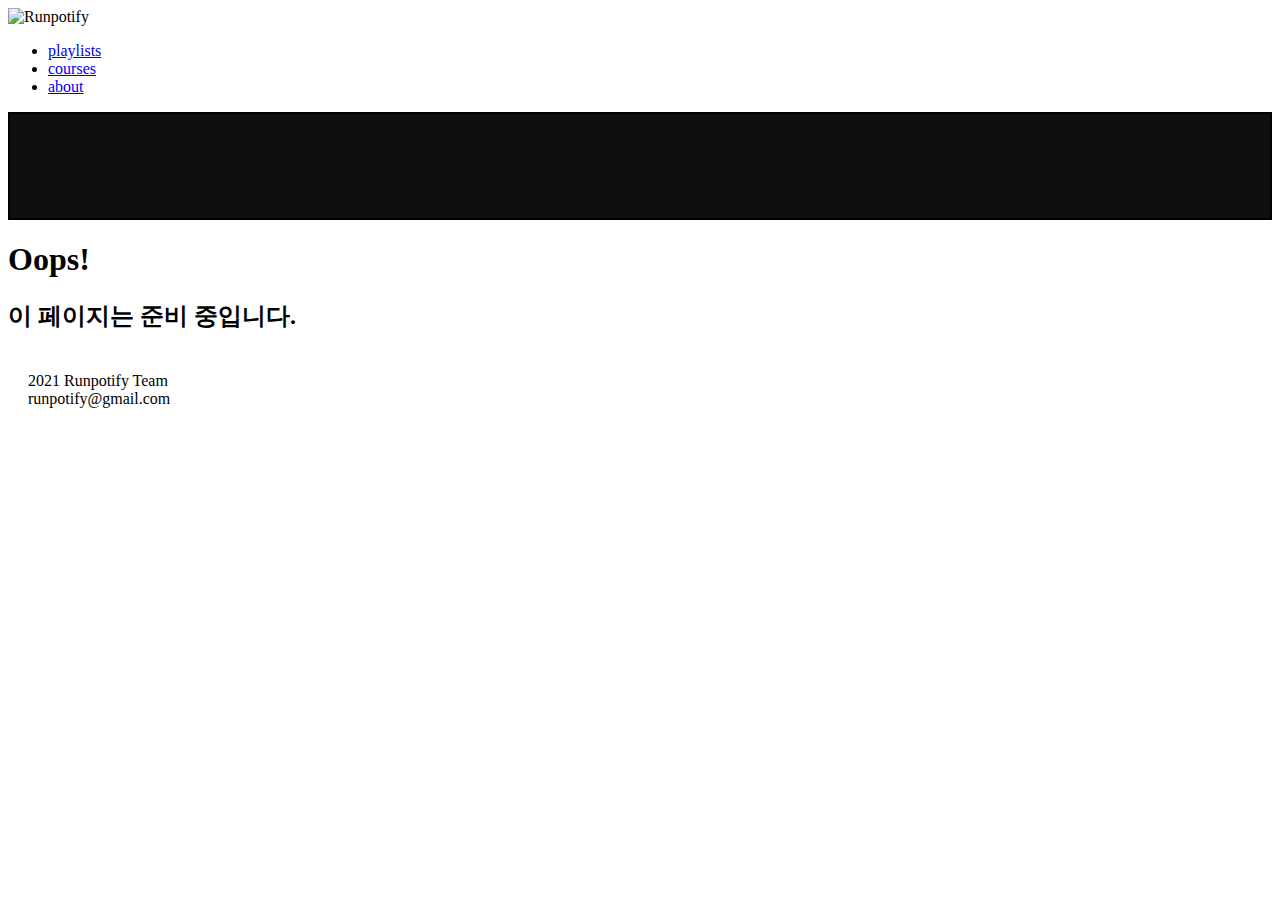
==== about.html @ d09faa59 "Add files via upload" ====
<html>

<head>
  <meta charset="UTF-8">
  <meta name="viewport" content="width=device-width, initial-scale=1">
  <title>Runpotify</title>

  <!-- Bootstrap -->
  <link href="https://cdn.jsdelivr.net/npm/bootstrap@5.0.0-beta3/dist/css/bootstrap.min.css" rel="stylesheet" integrity="sha384-eOJMYsd53ii+scO/bJGFsiCZc+5NDVN2yr8+0RDqr0Ql0h+rP48ckxlpbzKgwra6" crossorigin="anonymous">
  <link rel="stylesheet" href="css/styles.css">
  <!-- fontAwesome -->
  <script src="https://kit.fontawesome.com/7ebbce7bc8.js" crossorigin="anonymous"></script>
  <!-- Bootstrap Scripts -->
  <script src="https://cdn.jsdelivr.net/npm/bootstrap@5.0.0-beta3/dist/js/bootstrap.bundle.min.js" integrity="sha384-JEW9xMcG8R+pH31jmWH6WWP0WintQrMb4s7ZOdauHnUtxwoG2vI5DkLtS3qm9Ekf" crossorigin="anonymous"></script>
</head>

<body id="body-about">



  <!-- Navbar -->
  <section id="header">
    <!-- <div class="container-lg"> -->
    <div class="header-container position-fixed">

      <div class="logo">
        <img src="img/runpotify-logo-text-white.svg" alt="Runpotify">
      </div>

      <div class="navbar">
        <ul class="nav">
          <li class="nav-item">
            <a class="nav-link" aria-current="page" href="index.html">playlists</a>
          </li>
          <li class="nav-item">
            <a class="nav-link" href="courses.html">courses</a>
          </li>
          <li class="nav-item">
            <a class="nav-link active" href="about.html">about</a>
          </li>
        </ul>
      </div>
    </div>

    <div class="pseudo-header" style="border: 2px solid; padding: 52px; background-color: #0F0F0F;">
      <!-- 이 div로 masthead 만들면 될 듯. -->
    </div>
    <!-- </div> -->
  </section>

  <!-- body -->
  <div class="body-courses">
    <div class="notice">
      <h1>Oops!</h1>
      <h2>이 페이지는 준비 중입니다.</h2>
    </div>
  </div>

  <div class="courses-pseudo">
  </div>

  <!-- footer -->
  <section id="footer">
    <div class="footer" style="padding: 20px;">
      2021 Runpotify Team<br />
      runpotify@gmail.com
    </div>
  </section>
</body>

</html>
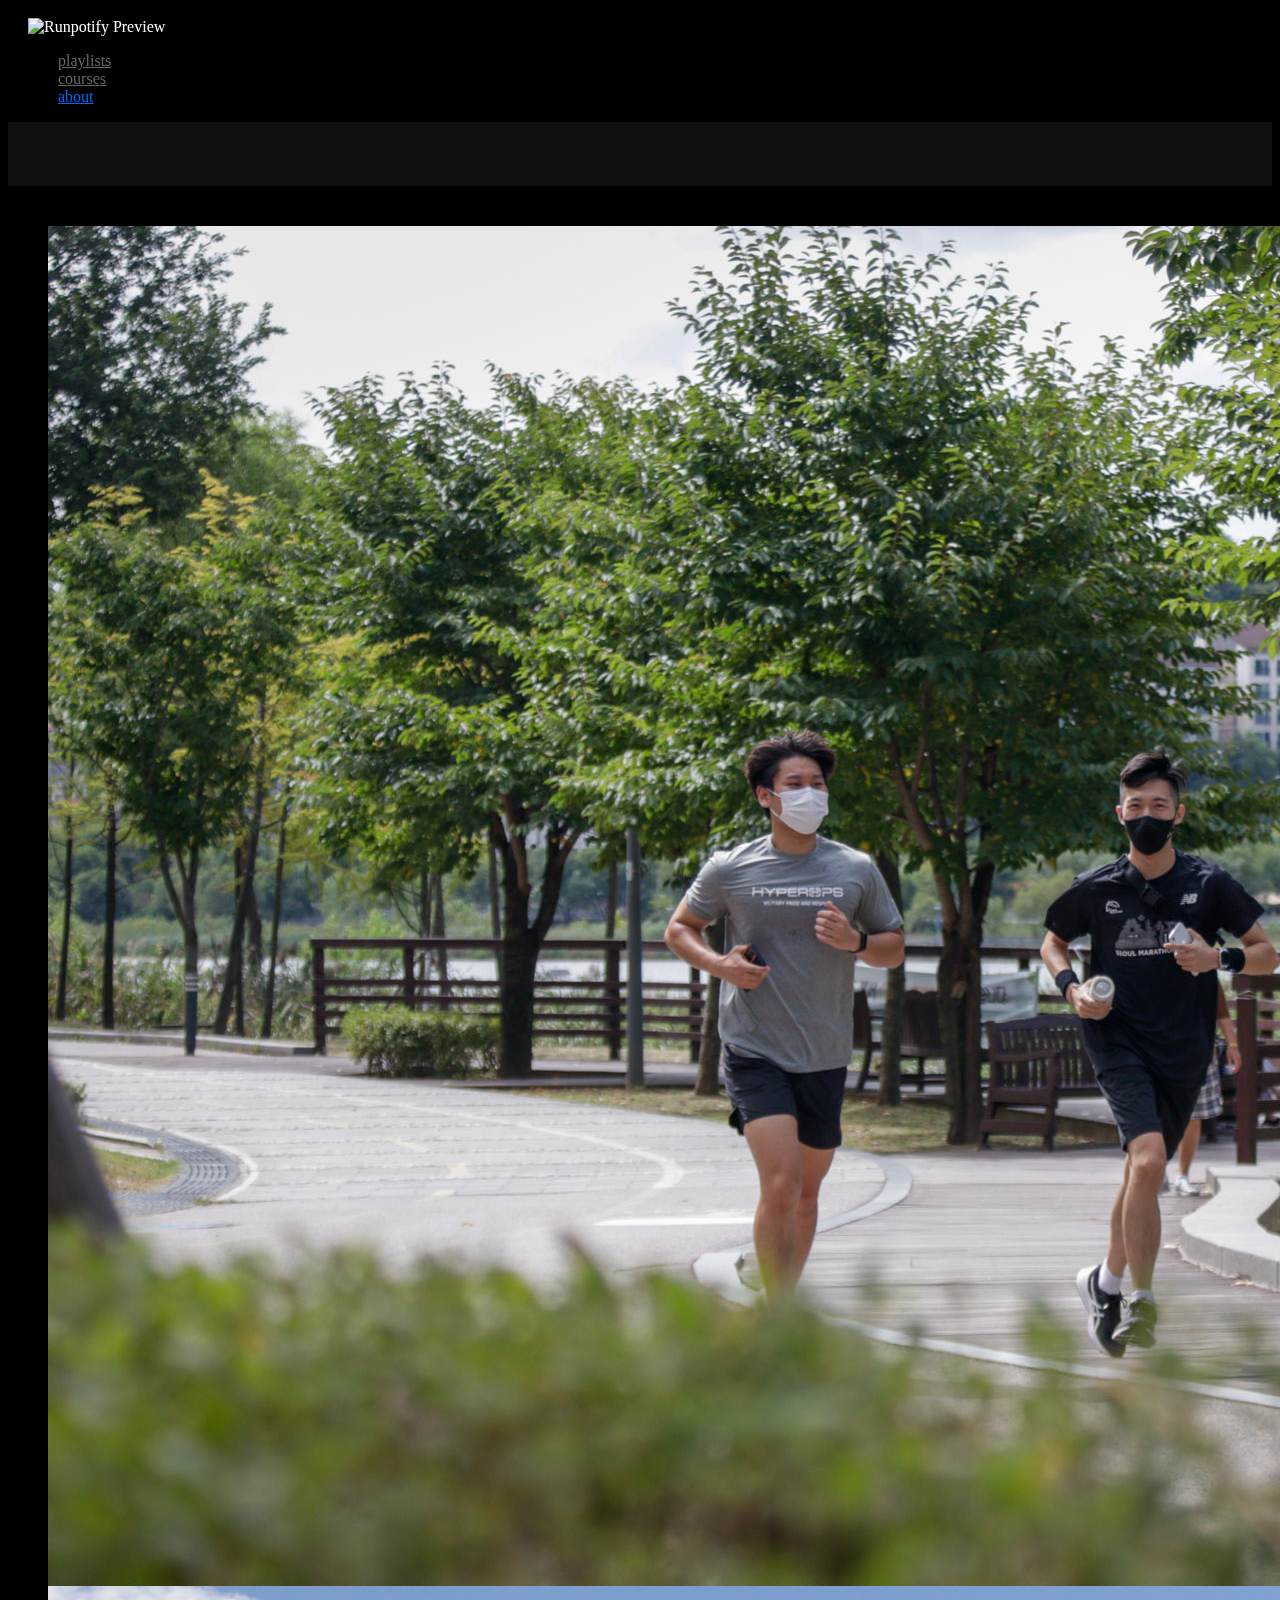
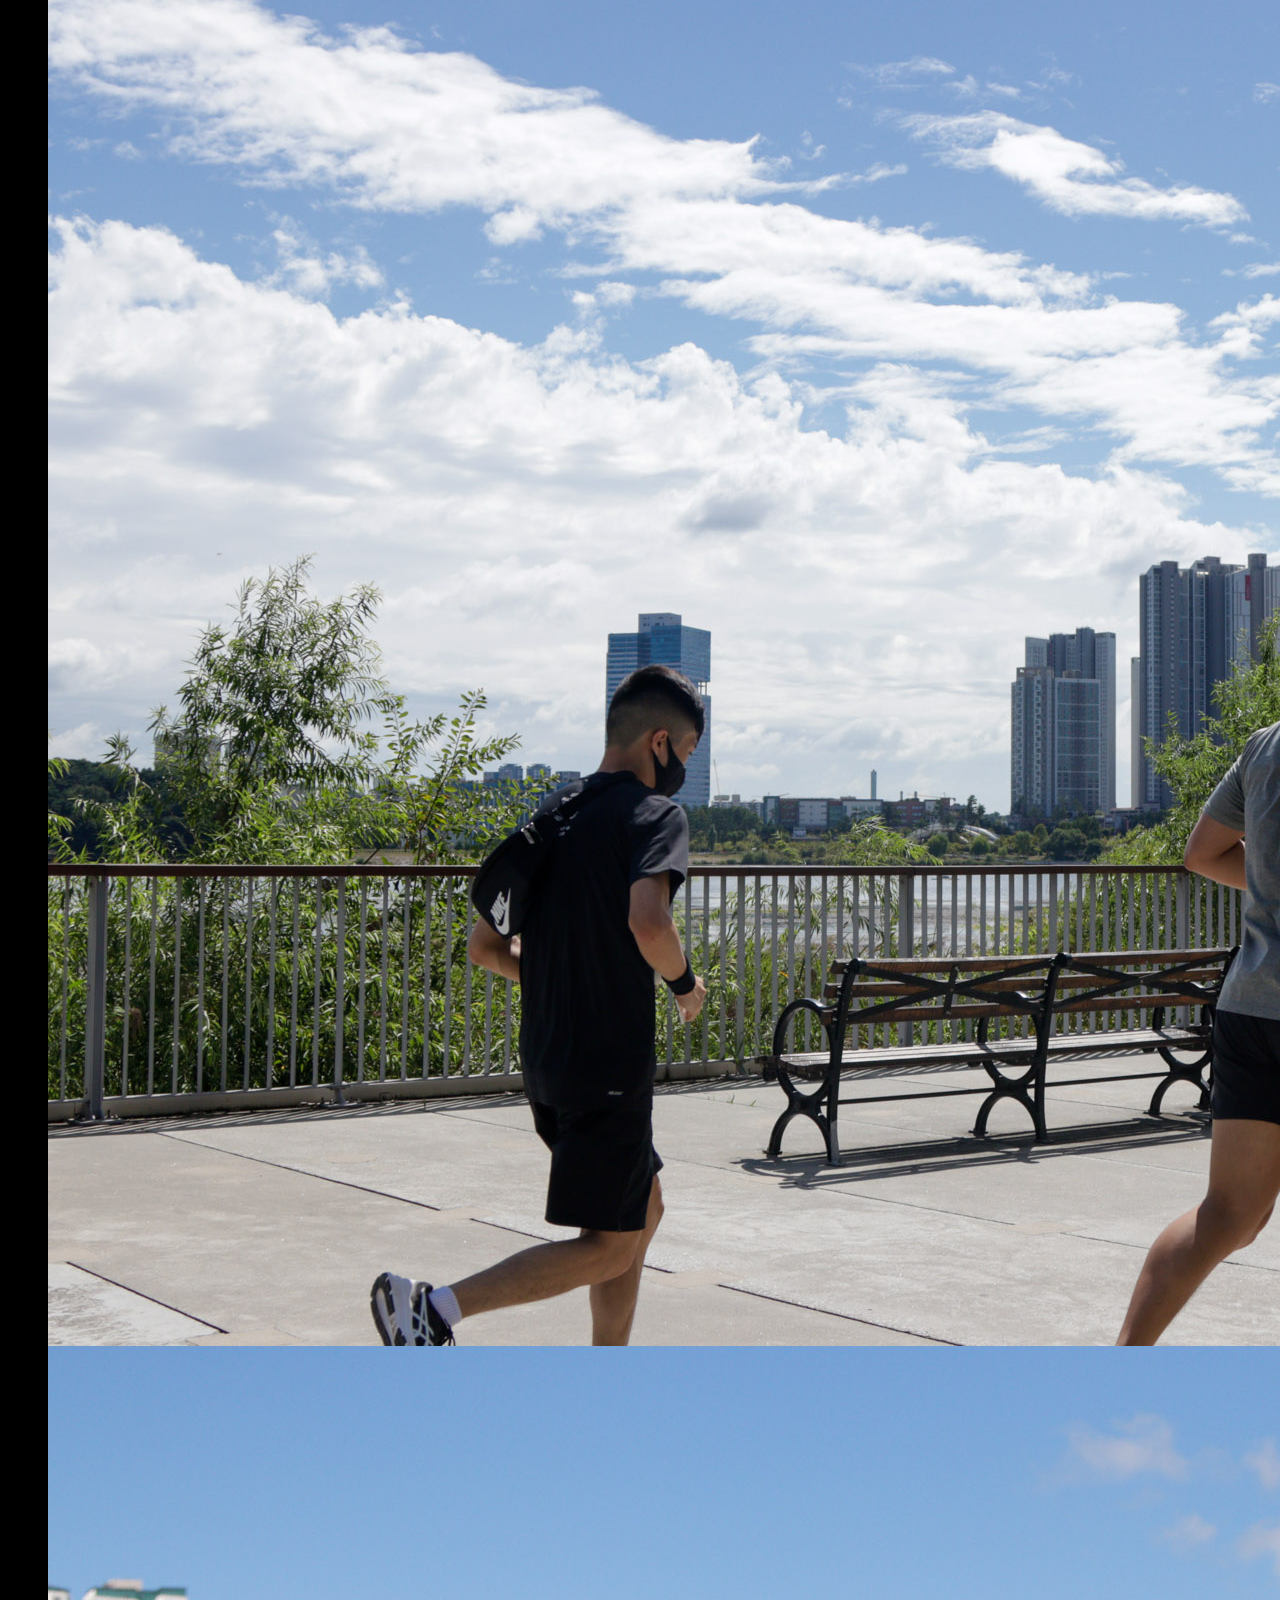
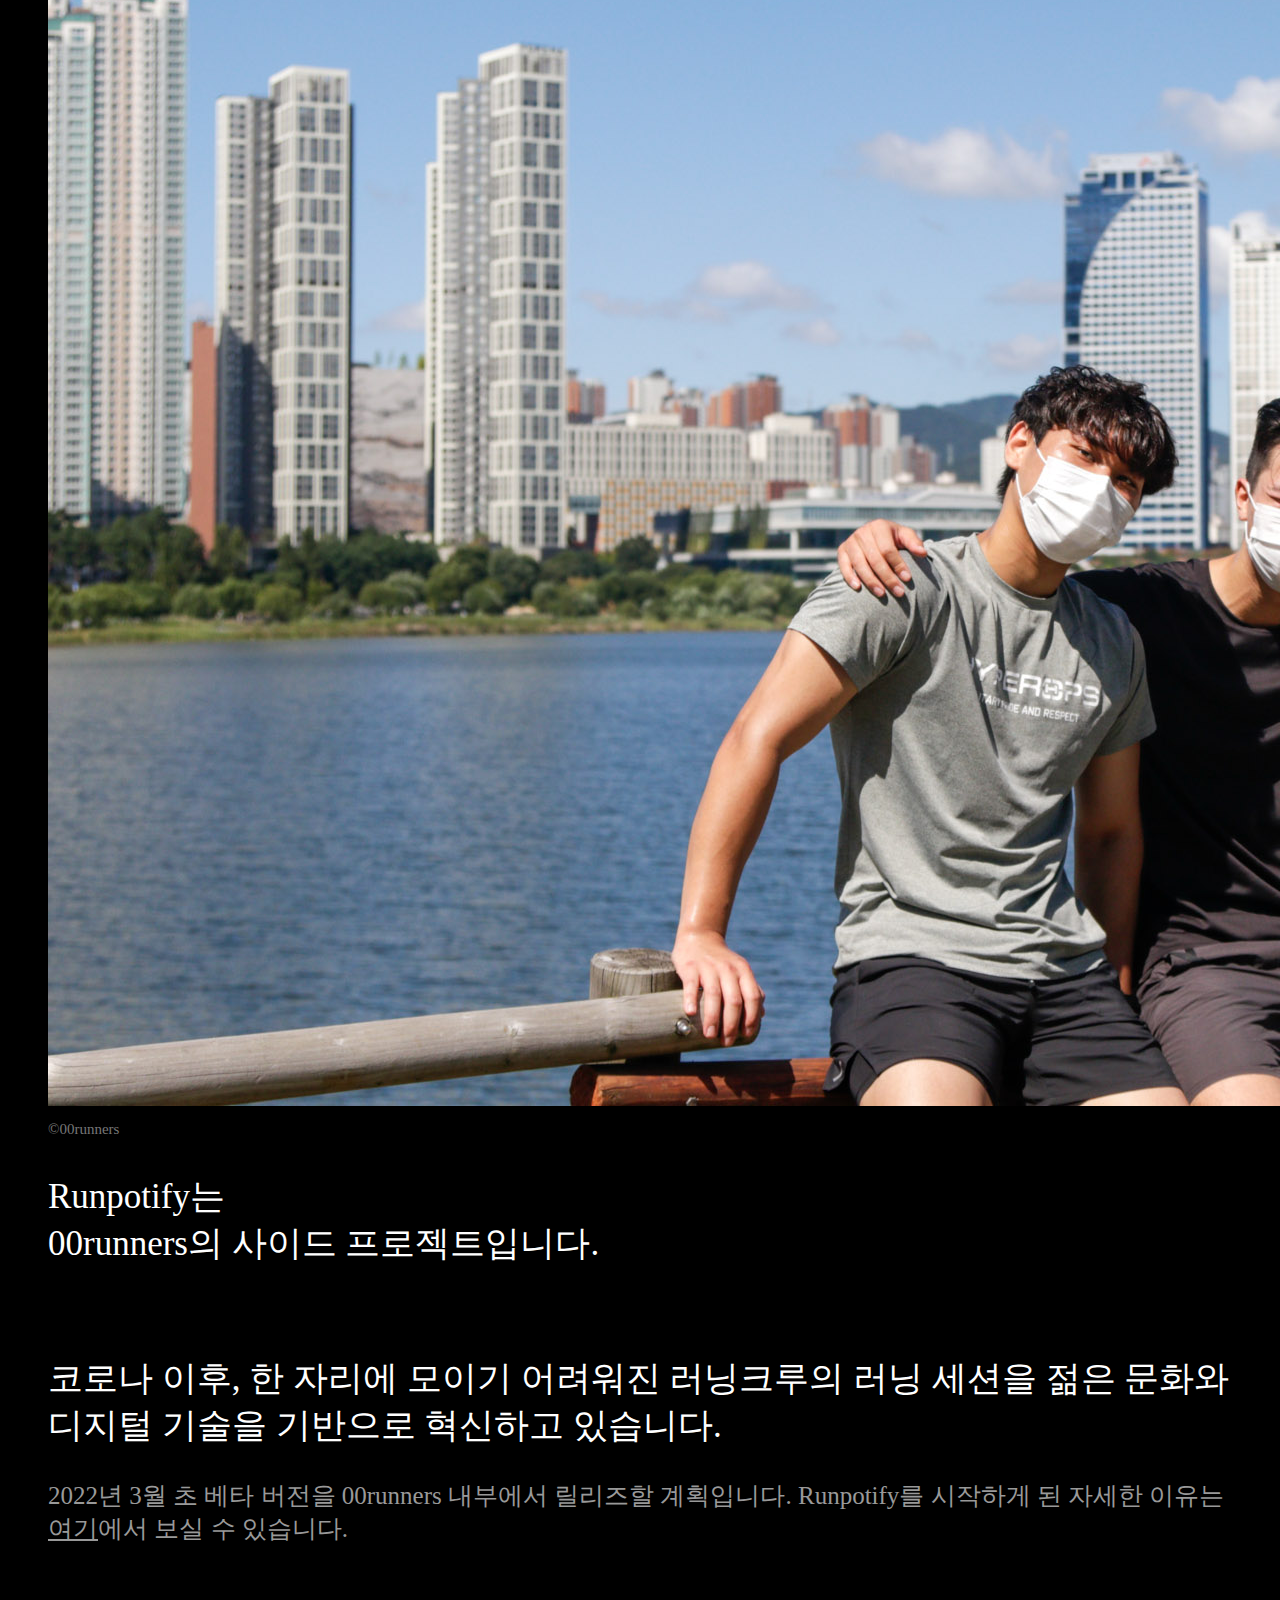
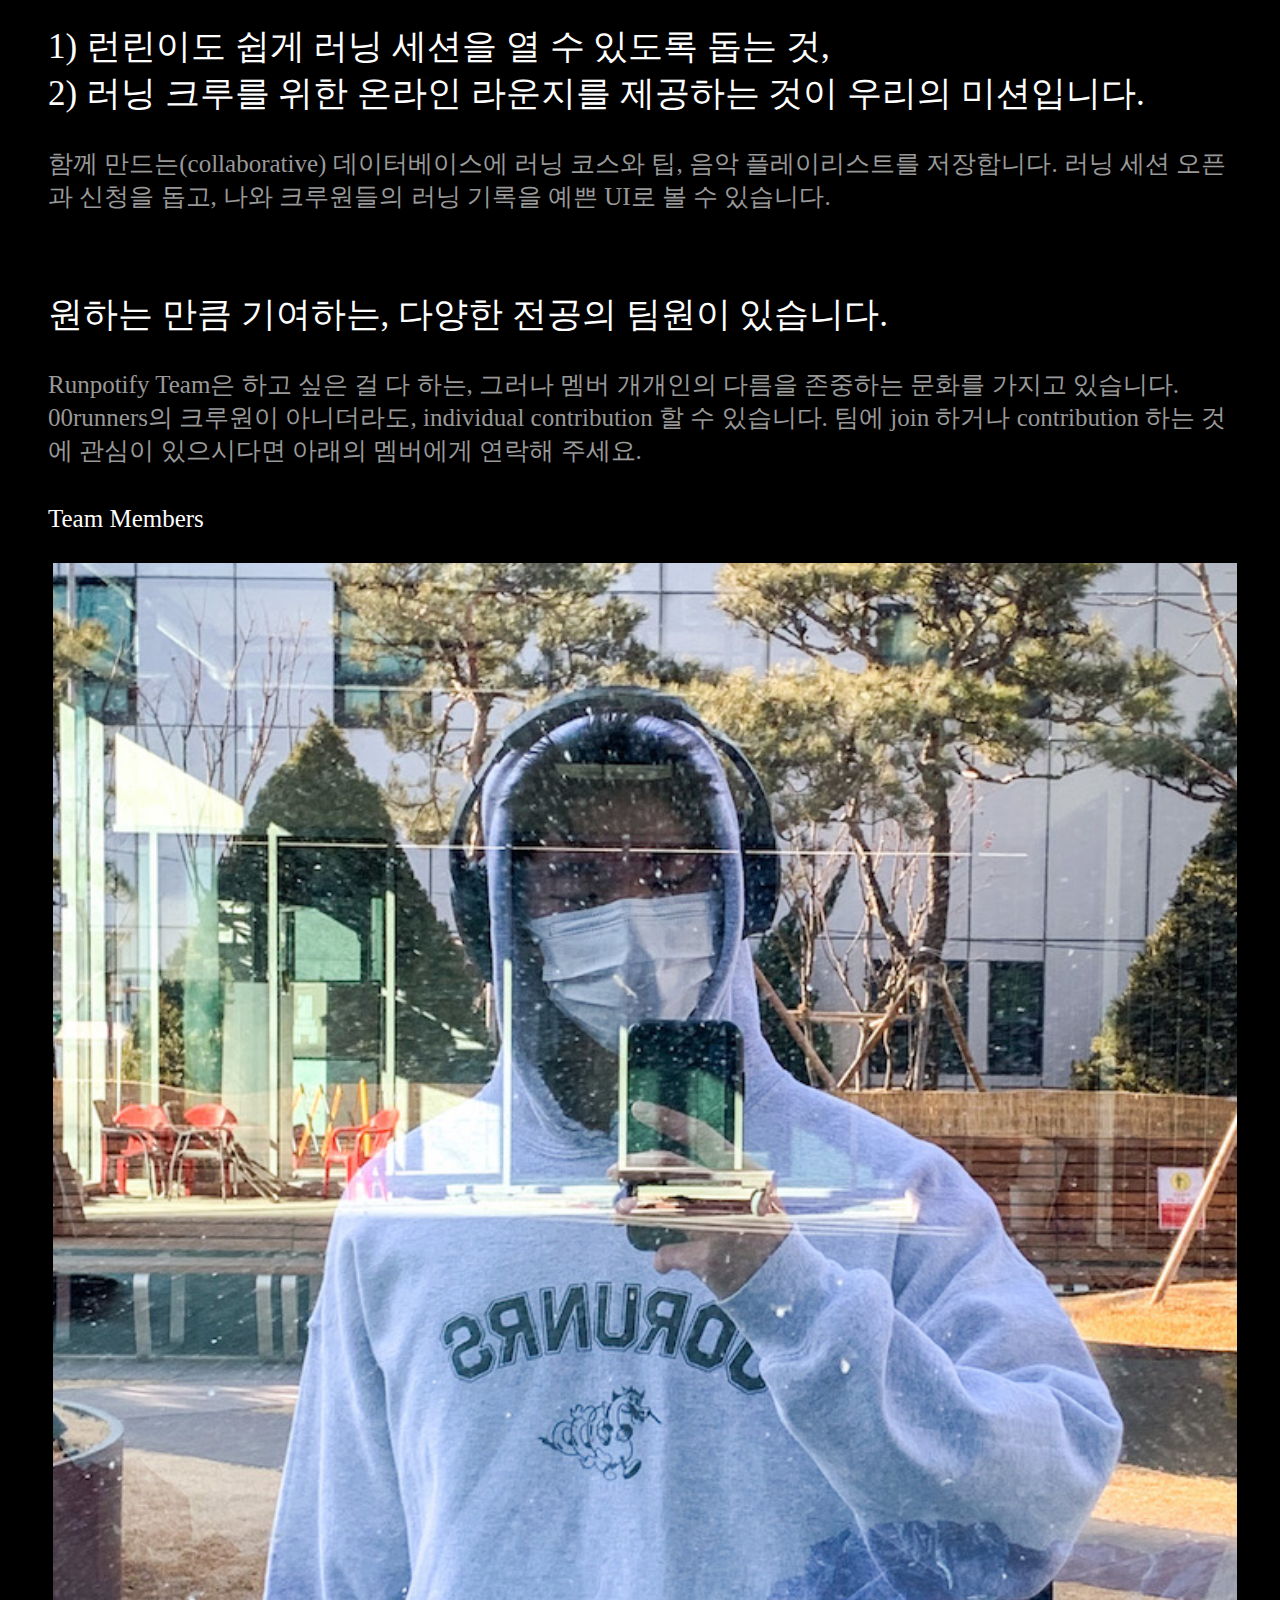
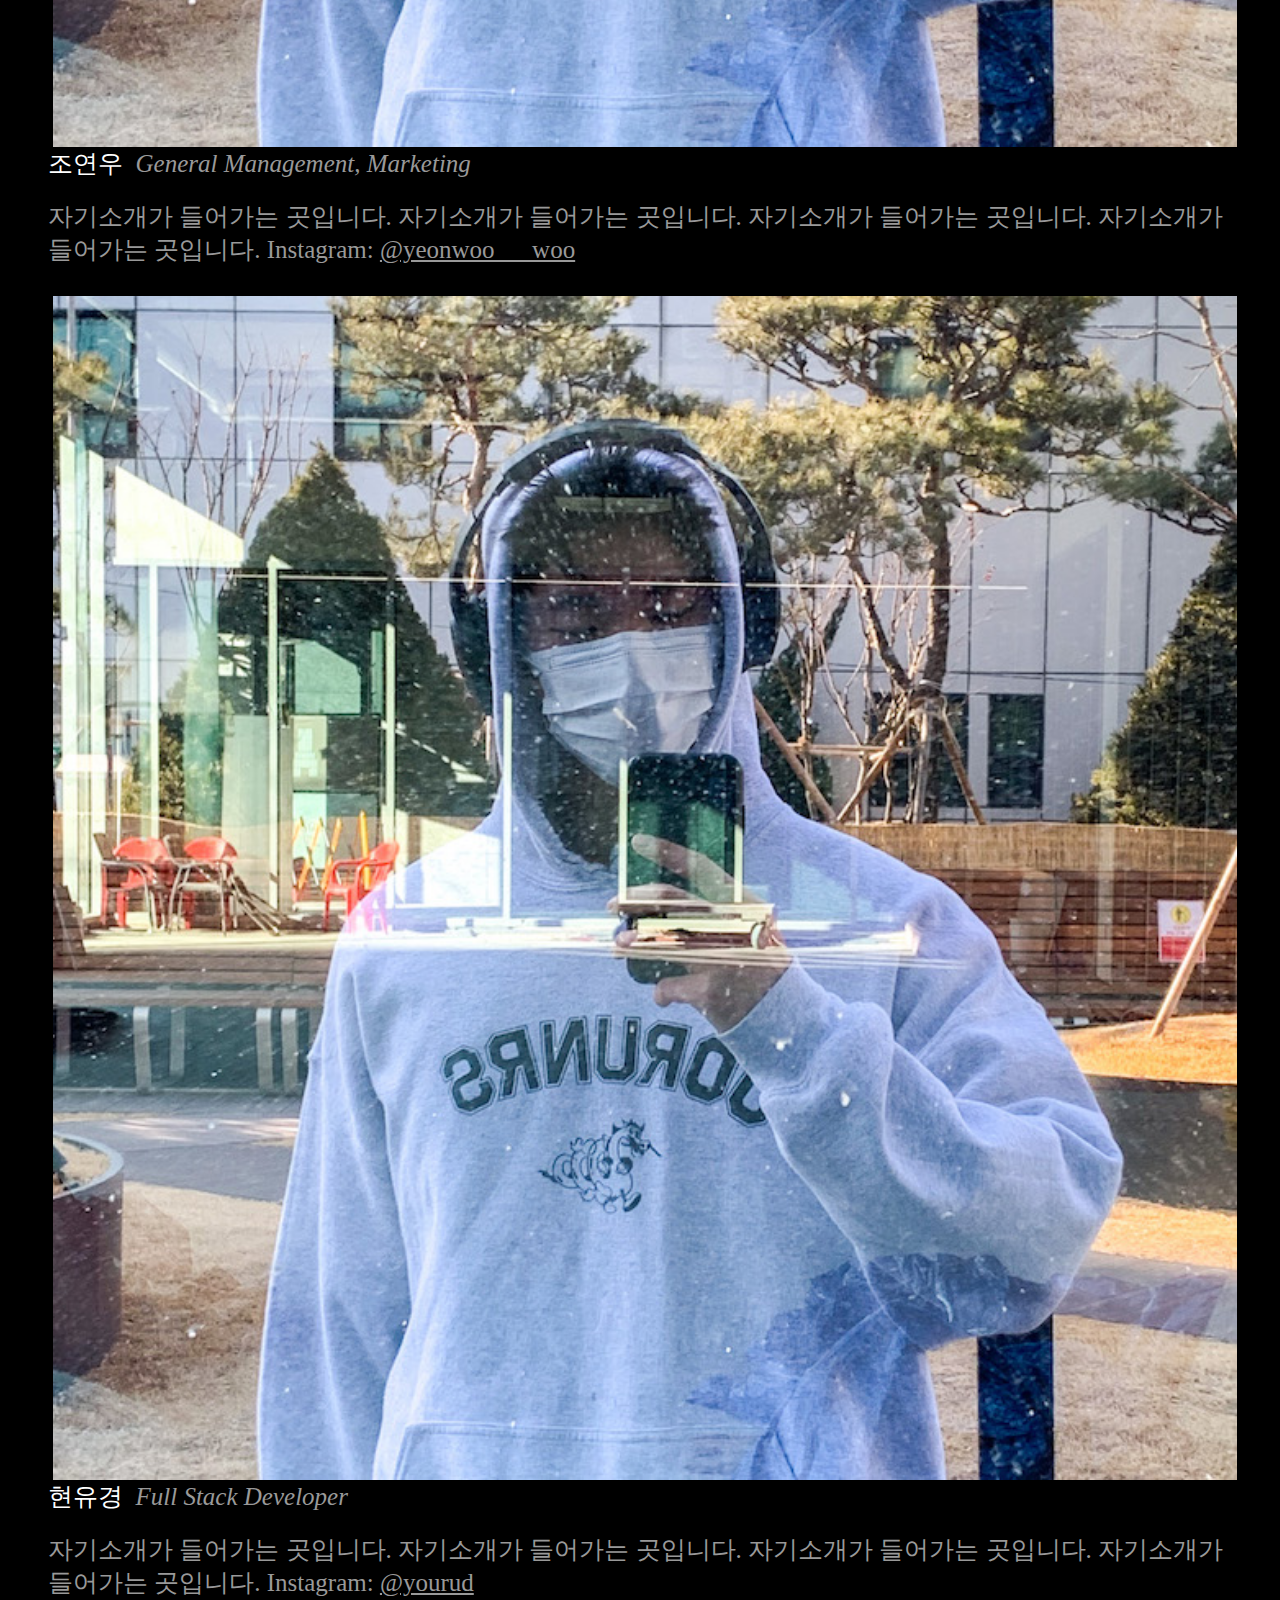
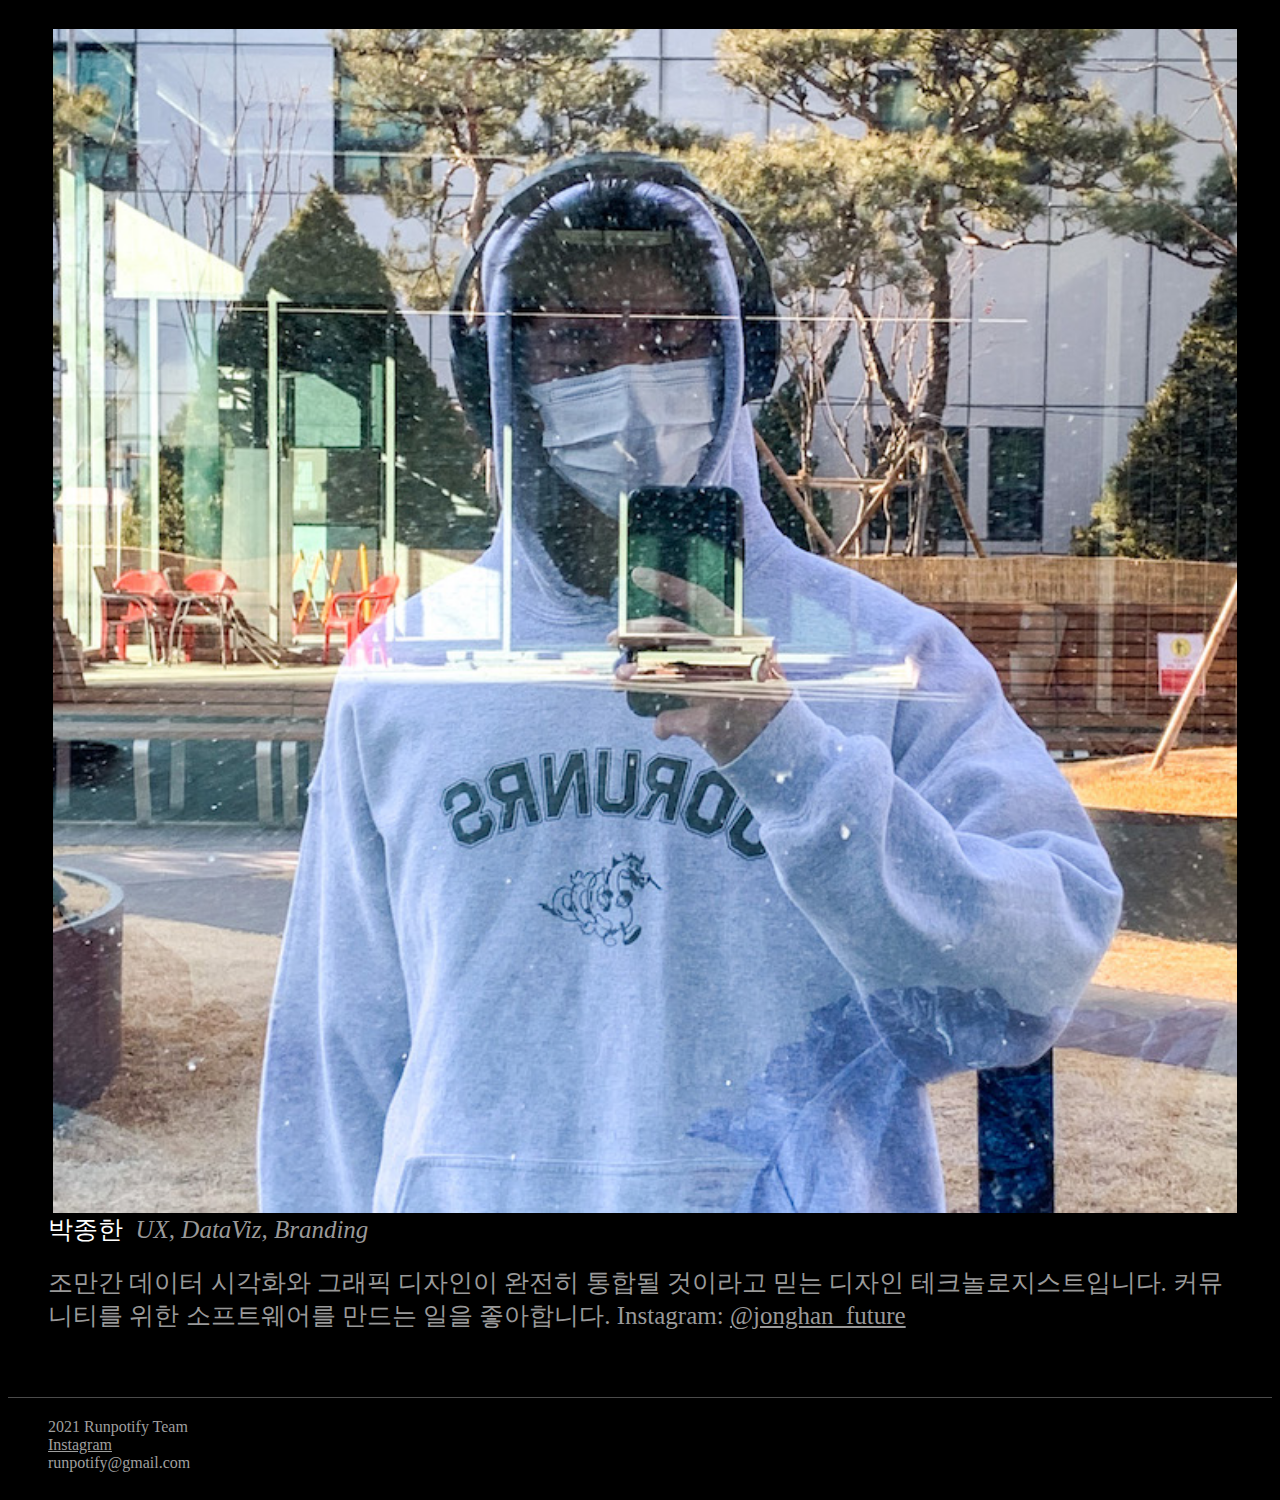
==== commit d0a7c32e: "merry Seolnal" ====
--- a/about.html
+++ b/about.html
@@ -3,7 +3,7 @@
 <head>
   <meta charset="UTF-8">
   <meta name="viewport" content="width=device-width, initial-scale=1">
-  <title>Runpotify</title>
+  <title>Runpotify 데모 페이지</title>
 
   <!-- Bootstrap -->
   <link href="https://cdn.jsdelivr.net/npm/bootstrap@5.0.0-beta3/dist/css/bootstrap.min.css" rel="stylesheet" integrity="sha384-eOJMYsd53ii+scO/bJGFsiCZc+5NDVN2yr8+0RDqr0Ql0h+rP48ckxlpbzKgwra6" crossorigin="anonymous">
@@ -21,48 +21,125 @@
   <!-- Navbar -->
   <section id="header">
     <!-- <div class="container-lg"> -->
-    <div class="header-container position-fixed">
+      <div class="header-container position-fixed" style="z-index: 1;">
 
-      <div class="logo">
-        <img src="img/runpotify-logo-text-white.svg" alt="Runpotify">
+        <div class="logo" style="color: white;">
+          <img src="img/runpotify-logo-text-white.svg" alt="Runpotify" style="flex: auto;"> Preview
+        </div>
+  
+  
+        <div class="navbar">
+          <ul class="nav">
+            <li class="nav-item">
+              <a class="nav-link" href="index.html">playlists</a>
+            </li>
+            <li class="nav-item">
+              <a class="nav-link" href="courses.html">courses</a>
+            </li>
+            <li class="nav-item">
+              <a class="nav-link active" aria-current="page" href="about.html">about</a>
+            </li>
+          </ul>
+        </div>
       </div>
-
-      <div class="navbar">
-        <ul class="nav">
-          <li class="nav-item">
-            <a class="nav-link" aria-current="page" href="index.html">playlists</a>
-          </li>
-          <li class="nav-item">
-            <a class="nav-link" href="courses.html">courses</a>
-          </li>
-          <li class="nav-item">
-            <a class="nav-link active" href="about.html">about</a>
-          </li>
-        </ul>
+  
+  
+      <div class="pseudo-header" style="padding: 32px; background-color: #0F0F0F;">
+        <!-- 이 div로 masthead 만들면 될 듯. -->
       </div>
-    </div>
-
-    <div class="pseudo-header" style="border: 2px solid; padding: 52px; background-color: #0F0F0F;">
-      <!-- 이 div로 masthead 만들면 될 듯. -->
-    </div>
     <!-- </div> -->
   </section>
 
   <!-- body -->
-  <div class="body-courses">
-    <div class="notice">
+  <div class="body-about">
+    <!-- <div class="notice" style="color: white;">
       <h1>Oops!</h1>
-      <h2>이 페이지는 준비 중입니다.</h2>
+      <h2>아직 준비중이지롱.</h2>
+      <p style="color: #777; font-size: 1.2rem">Contact: <A href="mailto:runpotify@gmail.com 관련 문의" style="color: #777; font-size: 1.2rem;">runpotify@gmail.com</a>
+      </p>
+    </div> -->
+
+    <div class="container">
+
+
+  <div class="about-area" style="padding: 40px; color: white;">
+    
+    <div id="carouselExampleInterval" class="carousel slide" data-bs-ride="carousel" style="z-index: 0;">
+      <div class="carousel-inner">
+        <div class="carousel-item active" data-bs-interval="2000">
+          <img src="pic/GGLow-4.JPG" class="d-block w-100" alt="...">
+        </div>
+        <div class="carousel-item" data-bs-interval="2000">
+          <img src="pic/GGLow-41.JPG" class="d-block w-100" alt="...">
+        </div>
+        <div class="carousel-item" data-bs-interval="2000">
+          <img src="pic/GGLow-60.JPG" class="d-block w-100" alt="...">
+        </div>
+      </div>
+    </div>
+
+
+    <p class="caption">©00runners</p>
+    <p class="about-title">Runpotify는<br>00runners의 사이드 프로젝트입니다.</p>
+    <br/>
+    <p class="about-title">코로나 이후, 한 자리에 모이기 어려워진 러닝크루의 러닝 세션을 젊은 문화와 디지털 기술을 기반으로 혁신하고 있습니다.</p>
+    <p class="about-description">2022년 3월 초 베타 버전을 00runners 내부에서 릴리즈할 계획입니다. Runpotify를 시작하게 된 자세한 이유는 <a href="https://han-park.oopy.io/6e47d4d4-8326-48e7-b993-829e21364c68" style="color: #999">여기</a>에서 보실 수 있습니다.</p>
+    <br/>
+    <p class="about-title">1) 런린이도 쉽게 러닝 세션을 열 수 있도록 돕는 것, <br> 2) 러닝 크루를 위한 온라인 라운지를 제공하는 것이 우리의 미션입니다.</p>
+    <p class="about-description">함께 만드는(collaborative) 데이터베이스에 러닝 코스와 팁, 음악 플레이리스트를 저장합니다. 러닝 세션 오픈과 신청을 돕고, 나와 크루원들의 러닝 기록을 예쁜 UI로 볼 수 있습니다.</p>
+    <br/>
+    <p class="about-title">원하는 만큼 기여하는, 다양한 전공의 팀원이 있습니다.</p>
+    <p class="about-description">Runpotify Team은 하고 싶은 걸 다 하는, 그러나 멤버 개개인의 다름을 존중하는 문화를 가지고 있습니다. 00runners의 크루원이 아니더라도, individual contribution 할 수 있습니다. 팀에 join 하거나 contribution 하는 것에 관심이 있으시다면 아래의 멤버에게 연락해 주세요.</p>
+  
+    <div class="team-members"> <br>
+      <p class="about-description" style="color: white">Team Members</p>
+      
+      <div class="row">
+        <div class="col-3">
+          <img src="img/Jonghan.jpg" alt="jonghan" style="object-fit: cover; width: 100%; max-height: 100%; border-radius: 5px; padding: 5px;">
+        </div>
+        <div class="col-9" style="text-align: left;">
+          <p class="about-description" style="color: white;">조연우 <i style="color: #999;">&nbsp;General Management, Marketing</i></p>
+          <p class="about-description" style="margin-bottom: 25px;"> 자기소개가 들어가는 곳입니다. 자기소개가 들어가는 곳입니다. 자기소개가 들어가는 곳입니다. 자기소개가 들어가는 곳입니다.  Instagram: <a href="https://www.instagram.com/yeonwoo___woo/" style="color: #999;">@yeonwoo___woo</a> </p>
+        </div>
+      </div>
+      
+    
+      <div class="row">
+        <div class="col-3">
+          <img src="img/Jonghan.jpg" alt="jonghan" style="object-fit: cover; width: 100%; max-height: 100%; border-radius: 5px; padding: 5px;">
+        </div>
+        <div class="col-9" style="text-align: left;">
+          <p class="about-description" style="color: white;">현유경 <i style="color: #999;">&nbsp;Full Stack Developer</i></p>
+      <p class="about-description" style="margin-bottom: 25px;"> 자기소개가 들어가는 곳입니다. 자기소개가 들어가는 곳입니다. 자기소개가 들어가는 곳입니다. 자기소개가 들어가는 곳입니다.  Instagram: <a href="https://www.instagram.com/_yourud/" style="color: #999;">@yourud</a> </p>
+        </div>
+      </div>
+
+      
+      <div class="row">
+        <div class="col-3">
+          <img src="img/Jonghan.jpg" alt="jonghan" style="object-fit: cover; width: 100%; max-height: 100%; border-radius: 5px; padding: 5px;">
+        </div>
+        <div class="col-9" style="text-align: left;">
+          <p class="about-description" style="color: white;">박종한 <i style="color: #999;">&nbsp;UX, DataViz, Branding</i></p>
+          <p class="about-description" style="margin-bottom: 25px;"> 조만간 데이터 시각화와 그래픽 디자인이 완전히 통합될 것이라고 믿는 디자인 테크놀로지스트입니다. 커뮤니티를 위한 소프트웨어를 만드는 일을 좋아합니다. Instagram: <a href="https://www.instagram.com/jonghan_future/" style="color: #999;">@jonghan_future</a> </p>
+        </div>
+      </div>
+  
     </div>
   </div>
 
-  <div class="courses-pseudo">
   </div>
+
+      <!-- Content here -->
+    </div>
+
 
   <!-- footer -->
   <section id="footer">
-    <div class="footer" style="padding: 20px;">
+    <div class="footer" style="padding: 20px 40px; border-top: 1px solid #4B4B4B;">
       2021 Runpotify Team<br />
+      <a href="https://www.instagram.com/runpotify_/" style="color: 9F9F9F;">Instagram</a><br />
       runpotify@gmail.com
     </div>
   </section>
--- a/css/styles.css
+++ b/css/styles.css
@@ -0,0 +1,136 @@
+body {
+  background-color: #0F0F0F;
+}
+
+.header-container{
+  /* background-color: #0F0F0F; */
+  width: 100%;
+  background-color: rgba(0, 0, 0, 0.8);
+ -webkit-backdrop-filter: blur(10px);
+  backdrop-filter: blur(4px);
+  padding-left: 10px;
+}
+
+.logo {
+  padding-top: 10px;
+  padding-left: 10px;
+  /* width: 100%; */
+}
+
+.nav-container {
+  background-color: rgba(255, 255, 255, 0.1);
+  text-align: center;
+  line-height: 1;
+ -webkit-backdrop-filter: blur(10px);
+  backdrop-filter: blur(10px);
+  padding: 20px 40px;
+}
+
+.nav-link{
+  color: #666666;
+}
+
+.active{
+  color: #0066F6;
+}
+
+/* .navbar {
+
+} */
+
+.row {
+  text-align: center;
+}
+
+.playlist-box{
+  text-align: center;
+  padding: 20px;
+  margin: 5px 20px;
+}
+
+.playlist-img{
+  margin: 15px;
+  width: 10rem;
+  height: 10rem;
+}
+
+.player-btn{
+  margin: 4px;
+}
+
+.courses-img{
+  margin: 15px;
+  width: 12.3rem;
+  height: 10rem;
+}
+
+.carousel-box{
+  height: 500px;
+}
+
+#body {
+  background-color: #0F0F0F;
+  color: white;
+}
+
+#footer {
+  background-color: #000;
+  color: #9F9F9F;
+}
+
+
+#body-about{
+  background-color: black;
+}
+
+.notice{
+  margin-top: 100px;
+  padding: 50px;
+  text-align: center;
+}
+
+.courses-pseudo{
+  margin-bottom: 700px;
+}
+
+.about-title{
+  font-weight: 500;
+}
+
+.caption{
+  font-size: 15px;
+  color: #777;
+  margin-bottom: 10px;
+}
+
+.about-description{
+  margin-top: -5px;
+  color: #999;
+}
+
+@media screen and (max-width: 576px) {
+  .about-title{
+    font-size: 22px;
+  }
+  .about-description{
+    font-size: 17px;
+  }
+}
+
+@media screen and (min-width: 577px) and (max-width: 992px) {
+  .about-title{
+    font-size: 30px;
+  }
+  .about-description{
+    font-size: 21px;
+  }
+}
+
+@media screen and (min-width: 993px) {
+  .about-title{
+    font-size: 35px;
+  }
+  .about-description{
+    font-size: 25px;
+  }
+}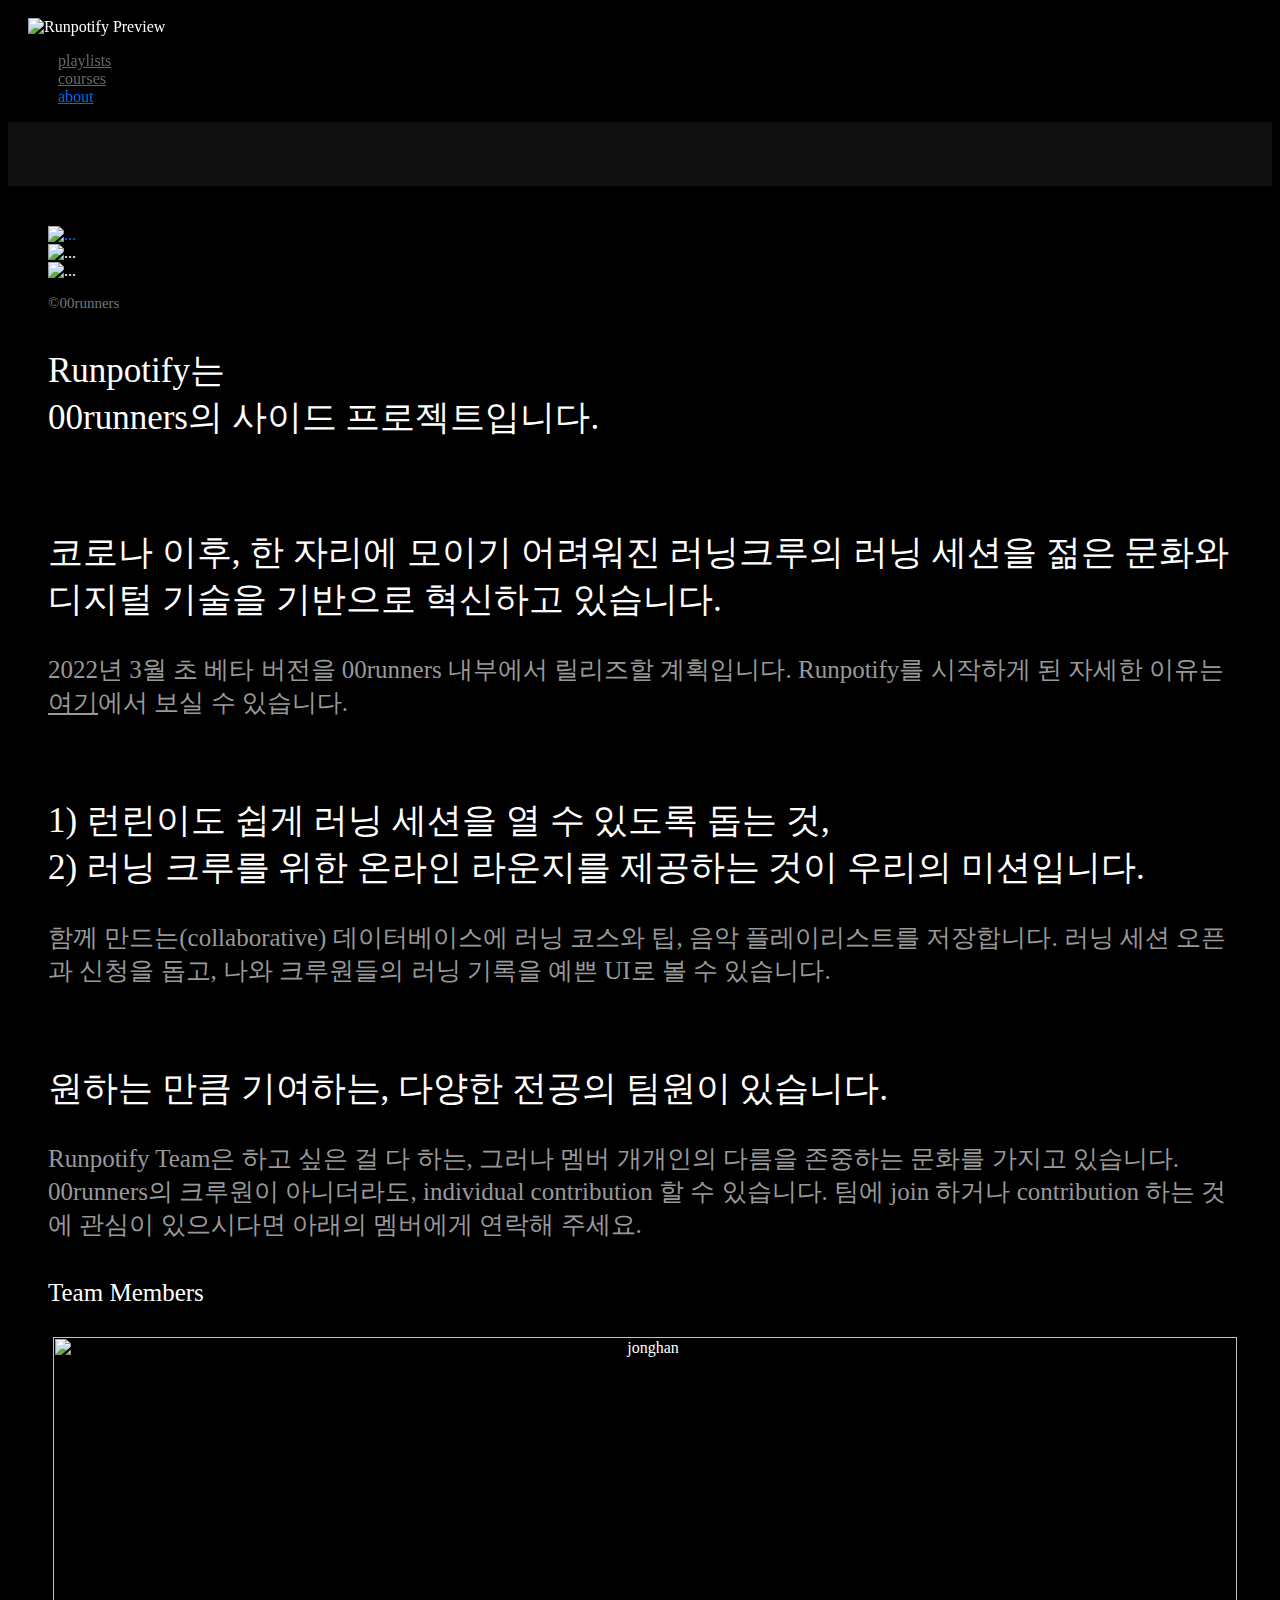
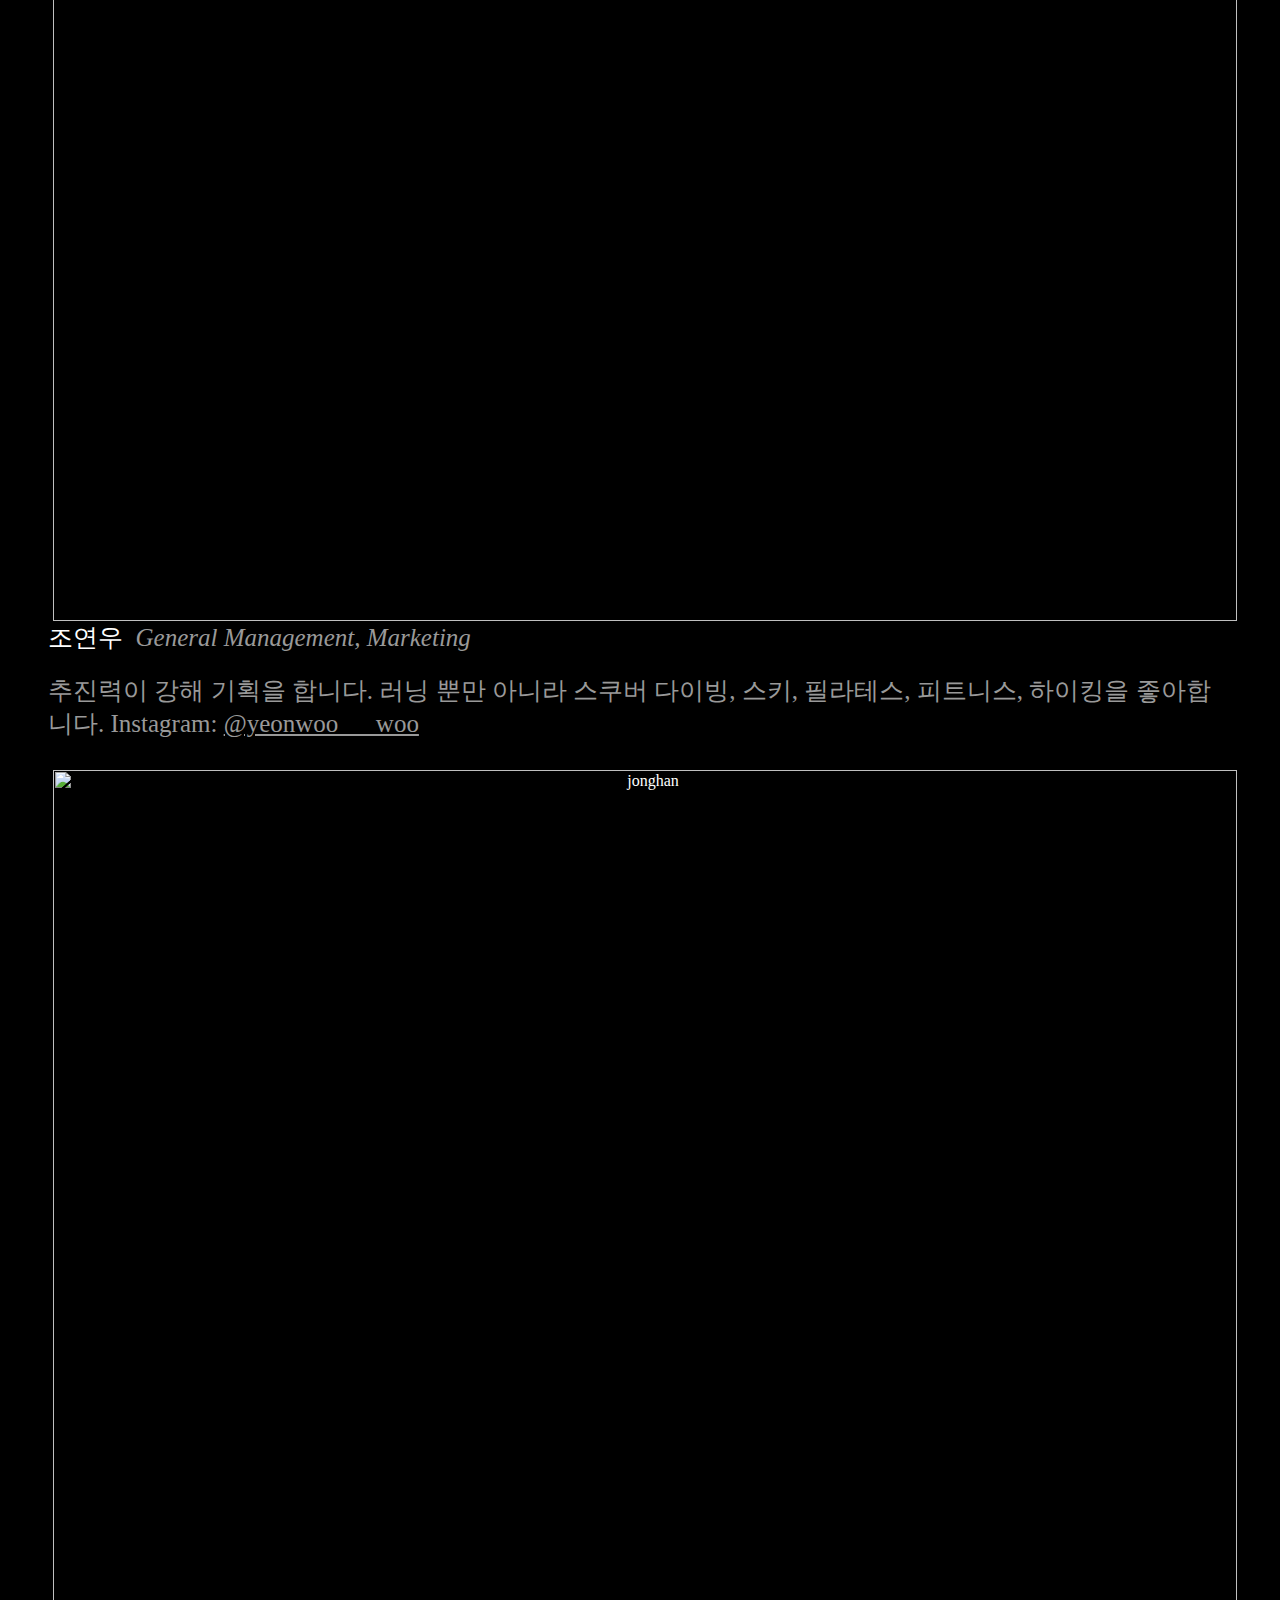
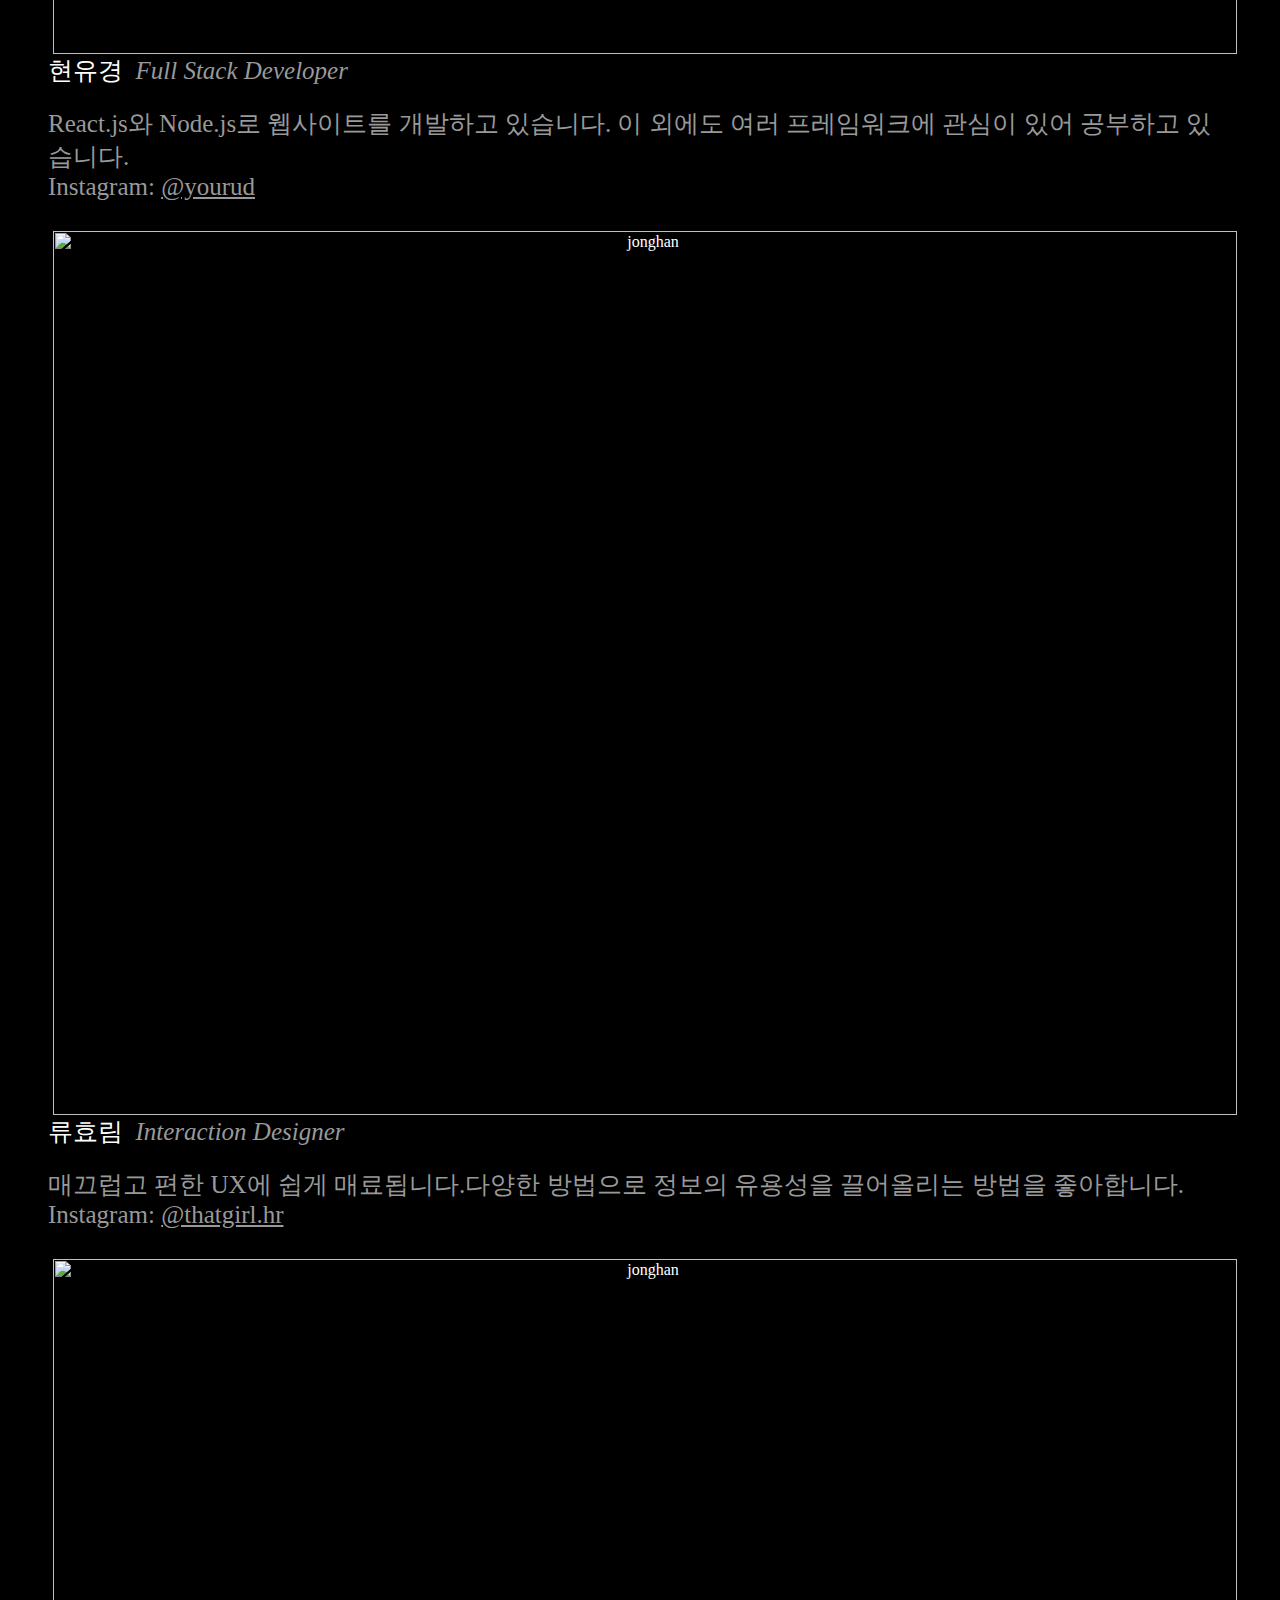
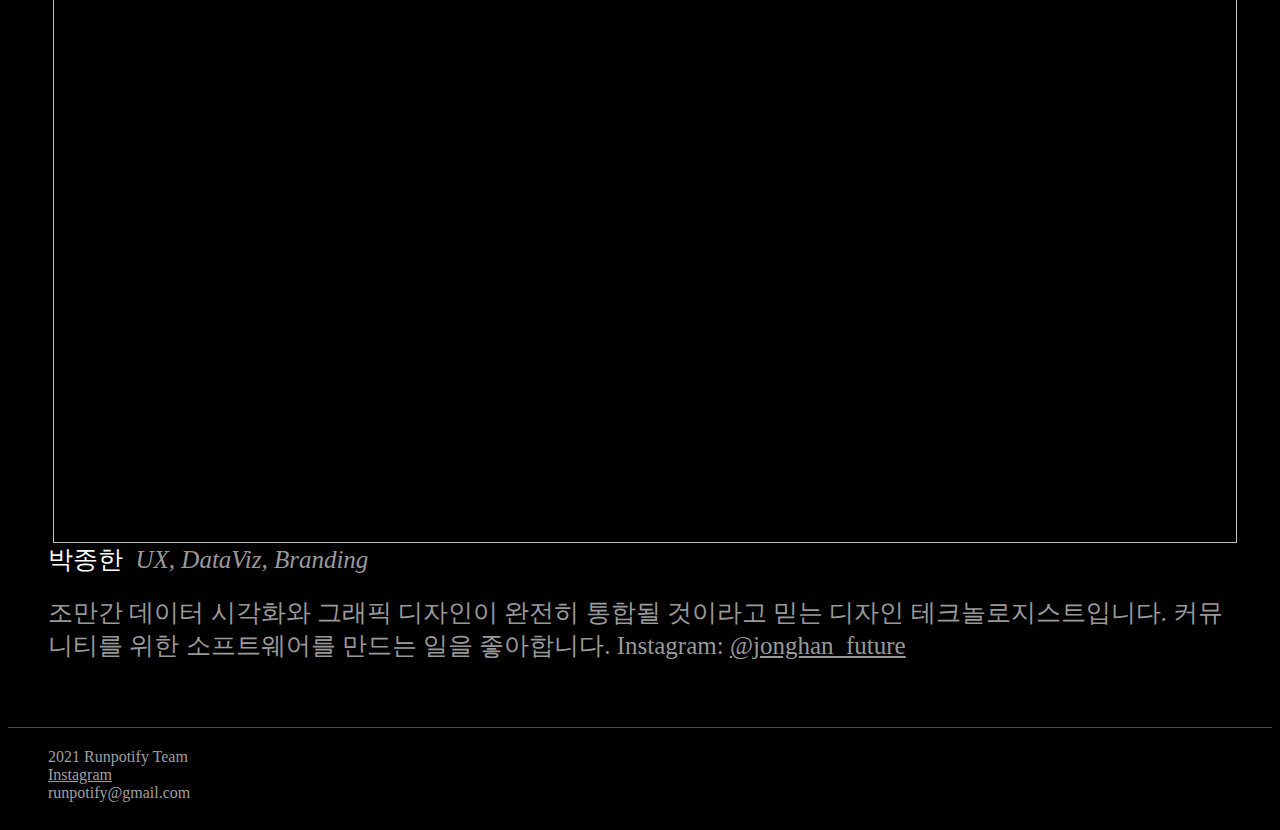
==== commit 0ab4c59c: "update profile message" ====
--- a/about.html
+++ b/about.html
@@ -67,13 +67,13 @@
     <div id="carouselExampleInterval" class="carousel slide" data-bs-ride="carousel" style="z-index: 0;">
       <div class="carousel-inner">
         <div class="carousel-item active" data-bs-interval="2000">
-          <img src="pic/GGLow-4.JPG" class="d-block w-100" alt="...">
+          <img src="pic/pic-2.jpg" class="d-block w-100" alt="...">
         </div>
         <div class="carousel-item" data-bs-interval="2000">
-          <img src="pic/GGLow-41.JPG" class="d-block w-100" alt="...">
+          <img src="pic/pic-20.jpg" class="d-block w-100" alt="...">
         </div>
         <div class="carousel-item" data-bs-interval="2000">
-          <img src="pic/GGLow-60.JPG" class="d-block w-100" alt="...">
+          <img src="pic/pic-3.JPG" class="d-block w-100" alt="...">
         </div>
       </div>
     </div>
@@ -96,29 +96,38 @@
       
       <div class="row">
         <div class="col-3">
-          <img src="img/Jonghan.jpg" alt="jonghan" style="object-fit: cover; width: 100%; max-height: 100%; border-radius: 5px; padding: 5px;">
+          <img src="img/Yeonwoo-Profile.png" alt="jonghan" style="object-fit: cover; width: 100%; max-height: 100%; border-radius: 5px; padding: 5px;">
         </div>
         <div class="col-9" style="text-align: left;">
           <p class="about-description" style="color: white;">조연우 <i style="color: #999;">&nbsp;General Management, Marketing</i></p>
-          <p class="about-description" style="margin-bottom: 25px;"> 자기소개가 들어가는 곳입니다. 자기소개가 들어가는 곳입니다. 자기소개가 들어가는 곳입니다. 자기소개가 들어가는 곳입니다.  Instagram: <a href="https://www.instagram.com/yeonwoo___woo/" style="color: #999;">@yeonwoo___woo</a> </p>
+          <p class="about-description" style="margin-bottom: 25px;"> 추진력이 강해 기획을 합니다. 러닝 뿐만 아니라 스쿠버 다이빙, 스키, 필라테스, 피트니스, 하이킹을 좋아합니다. Instagram: <a href="https://www.instagram.com/yeonwoo___woo/" style="color: #999;">@yeonwoo___woo</a> </p>
         </div>
       </div>
       
     
       <div class="row">
         <div class="col-3">
-          <img src="img/Jonghan.jpg" alt="jonghan" style="object-fit: cover; width: 100%; max-height: 100%; border-radius: 5px; padding: 5px;">
+          <img src="img/Youkyung-Profile.jpeg" alt="jonghan" style="object-fit: cover; width: 100%; max-height: 100%; border-radius: 5px; padding: 5px;">
         </div>
         <div class="col-9" style="text-align: left;">
           <p class="about-description" style="color: white;">현유경 <i style="color: #999;">&nbsp;Full Stack Developer</i></p>
-      <p class="about-description" style="margin-bottom: 25px;"> 자기소개가 들어가는 곳입니다. 자기소개가 들어가는 곳입니다. 자기소개가 들어가는 곳입니다. 자기소개가 들어가는 곳입니다.  Instagram: <a href="https://www.instagram.com/_yourud/" style="color: #999;">@yourud</a> </p>
+      <p class="about-description" style="margin-bottom: 25px;"> React.js와 Node.js로 웹사이트를 개발하고 있습니다. 이 외에도 여러 프레임워크에 관심이 있어 공부하고 있습니다.<br>Instagram: <a href="https://www.instagram.com/_yourud/" style="color: #999;">@yourud</a> </p>
         </div>
       </div>
 
+      <div class="row">
+        <div class="col-3">
+          <img src="img/Hyorim-Profile.png" alt="jonghan" style="object-fit: cover; width: 100%; max-height: 100%; border-radius: 5px; padding: 5px;">
+        </div>
+        <div class="col-9" style="text-align: left;">
+          <p class="about-description" style="color: white;">류효림 <i style="color: #999;">&nbsp;Interaction Designer</i></p>
+          <p class="about-description" style="margin-bottom: 25px;"> 매끄럽고 편한 UX에 쉽게 매료됩니다.다양한 방법으로 정보의 유용성을 끌어올리는 방법을 좋아합니다. Instagram: <a href="https://www.instagram.com/thatgirl.hr/" style="color: #999;">@thatgirl.hr</a> </p>
+        </div>
+      </div>
       
       <div class="row">
         <div class="col-3">
-          <img src="img/Jonghan.jpg" alt="jonghan" style="object-fit: cover; width: 100%; max-height: 100%; border-radius: 5px; padding: 5px;">
+          <img src="img/Jonghan-Profile.jpg" alt="jonghan" style="object-fit: cover; width: 100%; max-height: 100%; border-radius: 5px; padding: 5px;">
         </div>
         <div class="col-9" style="text-align: left;">
           <p class="about-description" style="color: white;">박종한 <i style="color: #999;">&nbsp;UX, DataViz, Branding</i></p>
